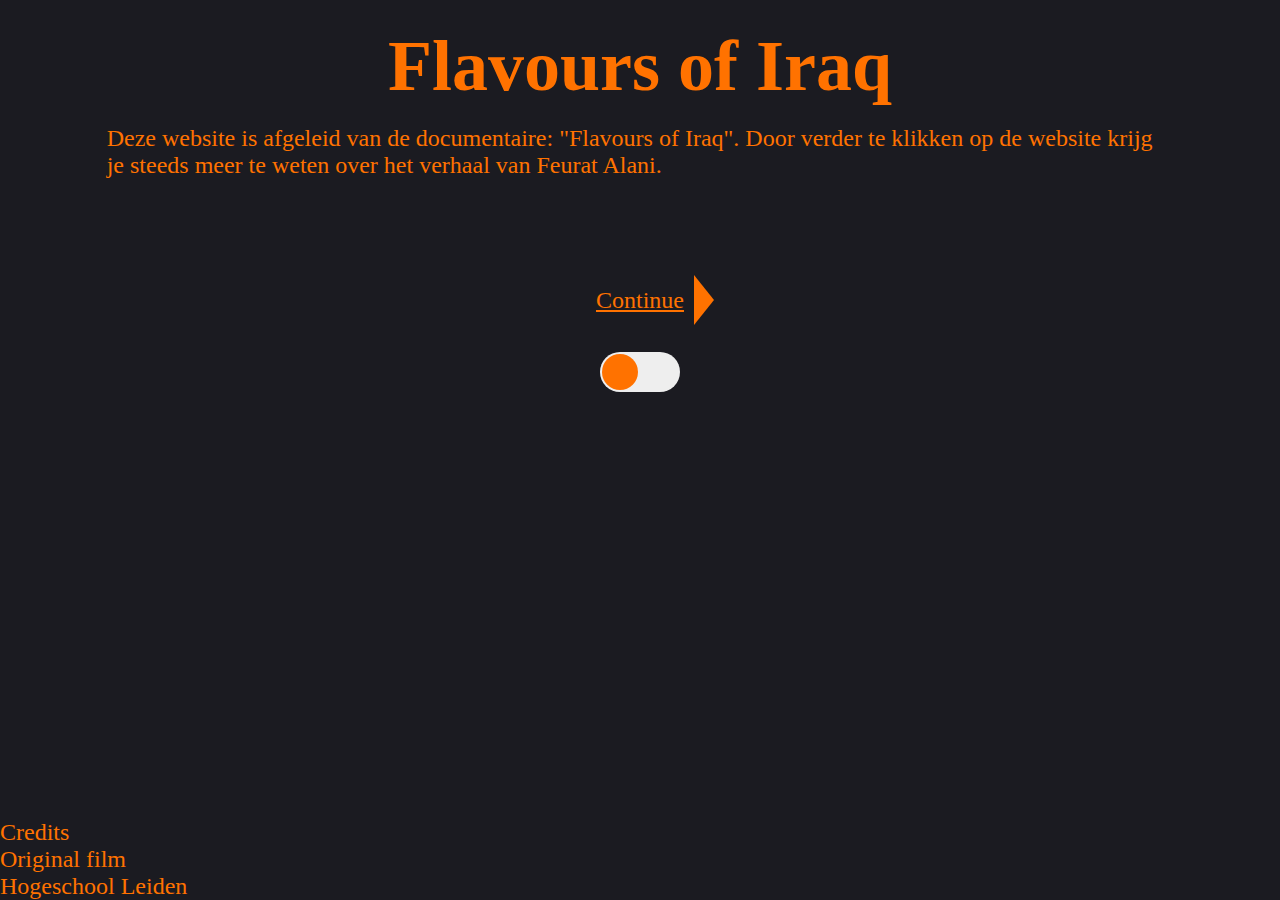
==== index.html @ 8158e74f "Sound image JS, Hub--grid images, hubpagina basis" ====
<!DOCTYPE html>
<html lang="nl" dir="ltr">
  <head>
    <meta charset="utf-8">
    <meta name="viewport" content="width=device-width, initial-scale=1"/>
    <link href="https://fonts.googleapis.com/css2?family=Syne+Mono&display=swap" rel="stylesheet">
    <link rel="stylesheet" href="css/main.css"/>
    <title>Flavours of Iraq - Interactive Website</title>
  </head>
  <body>
    <main>
      <div class="home--grid">
        <section class="title">
          <h1>Flavours of Iraq</h1>
        </section>
        <section class="uitleg">
          <p>Deze website is afgeleid van de documentaire: "Flavours of Iraq". Door verder te klikken op de website krijg je steeds meer te weten over het verhaal van Feurat Alani.</p>
        </section>
        <section class="arrow">
          <a href="hub.html" class="btn">Continue</a>
        </section>
        <section class="audio--image">
          <figure><img id="audioFoto" src="img/soundOn.png" alt=""></figure>
        </section>
        <section class="audio--toggle">
          <input type="checkbox" id="toggle" class="checkbox" onclick="swapImage()">
          <label for="toggle" class="switch"></label>
        </section>
        <footer class="footer">
          <ul>
            <li>Credits</li>
            <li>Original film</li>
            <li>Hogeschool Leiden</li>
          </ul>
        </footer>
      </div>
    </main>
  <script src="js/main.js"></script>
  </body>
</html>
---- css/main.css ----
*, *::before, *::after{
  margin: 0;
  padding: 0;
  box-sizing: border-box;
}

html{
  font-size: 62.5%;
  color: var(--main-color);
}

body{
  font-size: 2.4rem;
  background-color: var(--background-color);
}

:root{
  --background-color: #1b1b21;
  --main-color: #FF7200;
}

/*-----------Home Grid---------*/
.home--grid {
  display: grid;
  grid-template-columns: 0.5fr 1fr 1fr 1fr 1fr 1fr 0.5fr;
  grid-template-rows: 0.5fr 1fr 1fr 1fr 1fr 1fr 1fr auto 1fr 0.5fr;
  gap: 0px 0px;
  grid-template-areas:
    ". . . . . . ."
    ". . titel titel titel . ."
    ". . titel titel titel . ."
    ". uitleg uitleg uitleg uitleg uitleg ."
    ". uitleg uitleg uitleg uitleg uitleg ."
    ". . . . . . ."
    ". . . arrow . . ."
    ". . . audio--image . . ."
    ". . . audio--toggle . . ."
    "footer footer footer footer footer footer footer";
}

.title {
  grid-area: titel;
  font-size: 150%;
  text-align: center;
}

.uitleg { grid-area: uitleg; }

.footer { grid-area: footer; }

.audio--toggle {
  grid-area: audio--toggle;
  text-align: center;
}

.audio--image {
  grid-area: audio--image;
}

.arrow {
  grid-area: arrow;
  text-align: center;
}


/*---------Arrow-------------*/
a.btn{
    height:50px;
    line-height:50px;
    vertical-align:middle;
    text-align:center;
    padding:0 10px;
    color: var(--main-color);
    background-color: var(--background-color);
    position:relative;
    display:inline-block;
}
a.btn:after{
    position:absolute;
    right:-20px;
    content:" ";
    width: 0px;
    height: 0px;
    border-style: solid;
    border-width: 25px 0 25px 20px;
    border-color: transparent transparent transparent var(--main-color);
}
a.btn:hover{
    background-color:red;
}
a.btn:hover:after{
    width: 0px;
    height: 0px;
    border-style: solid;
    border-width: 25px 0 25px 20px;
    border-color: transparent transparent transparent var(--main-color);
}

/*-------Audio Image----------*/
.audio--image > figure > img{
  max-width: 100%;
}
/*---------Audio Button--------*/
.switch{
  position: relative;
  display: inline-block;
  width: 40px;
  height: 20px;
  background-color: #eee;
  border-radius: 20px;
  transition: all 0.3s;
}

.switch::after{
  content: "";
  position: absolute;
  width: 18px;
  height: 18px;
  border-radius: 50%;
  background-color: var(--main-color);
  top: 1px;
  left: 1px;
  transition: all 0.3s;
}

.checkbox:checked + .switch::after{
  left: 20px;
}

.checkbox:checked + .switch{
  background-color: lightblue;
}

.checkbox{
  display: none;
}


/*------------------Grid--hubpagina-------------*/
.grid--hubpagina {
  display: grid;
  grid-template-columns: 0.5fr 1fr 1fr 1fr 0.5fr;
  grid-template-rows: 0.5fr 1fr 1fr 1fr 0.5fr;
  gap: 30px 30px;
  height: 100vh;
  grid-template-areas:
    ". . . . ."
    ". fragment--1 fragment--2 fragment--3 ."
    ". fragment--4 fragment--5 fragment--6 ."
    ". fragment--7 fragment--8 fragment--9 ."
    ". . . . .";
}

.fragment--1 { grid-area: fragment--1; }

.fragment--2 { grid-area: fragment--2; }

.fragment--3 { grid-area: fragment--3; }

.fragment--4 { grid-area: fragment--4; }

.fragment--5 { grid-area: fragment--5; }

.fragment--6 { grid-area: fragment--6; }

.fragment--7 { grid-area: fragment--7; }

.fragment--8 { grid-area: fragment--8; }

.fragment--9 { grid-area: fragment--9; }


.grid--hubpagina > div {
  text-align: center;
}

.grid--hubpagina > div > a > img {
  max-width: 22vw;
  max-height: 22vh;
}
/*----Footer----*/
footer{
  position: absolute;
  bottom: 0;
  display: inline-block;
  float: left;
}


/*-------------Media Querries-----------*/
@media only screen and (min-width: 800px) {
  /*---------Audio Button-------------*/
  .switch{
    width: 80px;
    height: 40px;
    border-radius: 20px;
  }

  .switch::after{
    width: 36px;
    height: 36px;
    border-radius: 50%;
    top: 2px;
    left: 2px;
  }

  .checkbox:checked + .switch::after{
    left: 40px;
  }
}
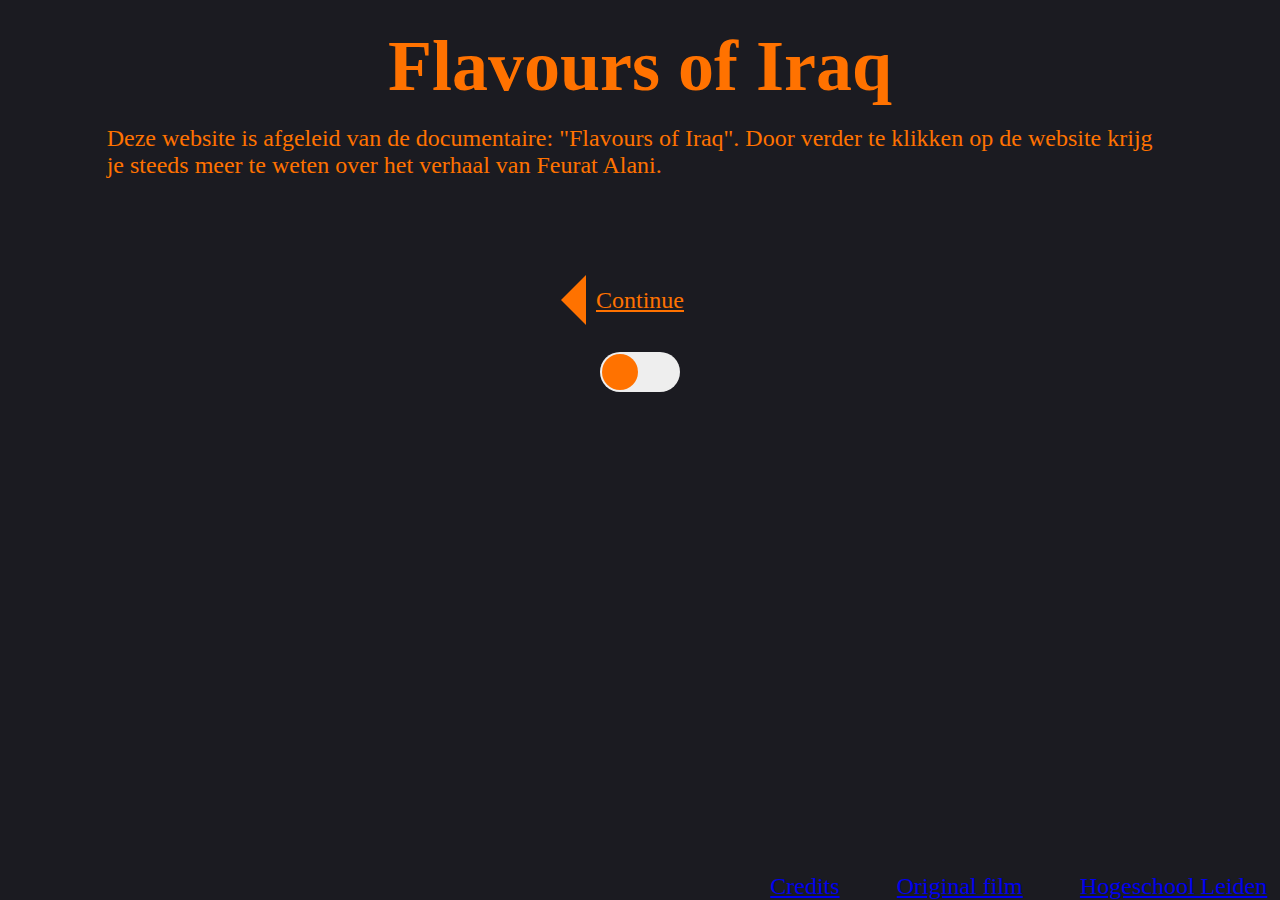
==== commit 8004a0a5: "Overkopie van andere repo, credits pagina, terugknop verbeterd" ====
--- a/index.html
+++ b/index.html
@@ -8,33 +8,44 @@
     <title>Flavours of Iraq - Interactive Website</title>
   </head>
   <body>
-    <main>
-      <div class="home--grid">
-        <section class="title">
-          <h1>Flavours of Iraq</h1>
-        </section>
-        <section class="uitleg">
-          <p>Deze website is afgeleid van de documentaire: "Flavours of Iraq". Door verder te klikken op de website krijg je steeds meer te weten over het verhaal van Feurat Alani.</p>
-        </section>
-        <section class="arrow">
-          <a href="hub.html" class="btn">Continue</a>
-        </section>
-        <section class="audio--image">
-          <figure><img id="audioFoto" src="img/soundOn.png" alt=""></figure>
-        </section>
-        <section class="audio--toggle">
-          <input type="checkbox" id="toggle" class="checkbox" onclick="swapImage()">
-          <label for="toggle" class="switch"></label>
-        </section>
-        <footer class="footer">
-          <ul>
-            <li>Credits</li>
-            <li>Original film</li>
-            <li>Hogeschool Leiden</li>
-          </ul>
-        </footer>
-      </div>
-    </main>
-  <script src="js/main.js"></script>
+    <div class="startingOverlay">
+      <main>
+        <div class="home--grid">
+          <section class="title">
+            <h1>Flavours of Iraq</h1>
+          </section>
+          <section class="uitleg">
+            <p>Deze website is afgeleid van de documentaire: "Flavours of Iraq". Door verder te klikken op de website krijg je steeds meer te weten over het verhaal van Feurat Alani.</p>
+          </section>
+          <section class="arrow">
+            <a href="hub.html" class="btn">Continue</a>
+          </section>
+          <section class="audio--image">
+            <figure><img id="audioFoto" src="img/soundOn.png" alt=""></figure>
+          </section>
+          <section class="audio--toggle">
+            <input type="checkbox" id="toggle" class="checkbox" onclick="swapImage()">
+            <label for="toggle" class="switch"></label>
+          </section>
+          <footer class="footer">
+            <ul>
+              <li><a href="credits.html">Credits</a></li>
+              <li><a href="https://www.idfa.nl/en/film/224844ca-5938-4c73-aeea-41bb2dd641f7/flavours-of-iraq">Original film</a></li>
+              <li><a href="https://www.hsleiden.nl/">Hogeschool Leiden</a></li>
+            </ul>
+          </footer>
+        </div>
+      </main>
+    <script src="js/main.js"></script>
+    <!-- The core Firebase JS SDK is always required and must be listed first -->
+    <script src="/__/firebase/8.0.1/firebase-app.js"></script>
+
+    <!-- TODO: Add SDKs for Firebase products that you want to use
+         https://firebase.google.com/docs/web/setup#available-libraries -->
+    <script src="/__/firebase/8.0.1/firebase-analytics.js"></script>
+
+    <!-- Initialize Firebase -->
+    <script src="/__/firebase/init.js"></script>
+  </div>
   </body>
 </html>
--- a/css/main.css
+++ b/css/main.css
@@ -12,6 +12,8 @@
 body{
   font-size: 2.4rem;
   background-color: var(--background-color);
+  width: 100%;
+  height: 100%;
 }
 
 :root{
@@ -46,7 +48,16 @@
 
 .uitleg { grid-area: uitleg; }
 
-.footer { grid-area: footer; }
+.footer {
+  grid-area: footer;
+  right: 0;
+}
+
+.footer > ul > li {
+  display: inline-block;
+  margin-left: 3vw;
+  margin-right: 1vw;
+}
 
 .audio--toggle {
   grid-area: audio--toggle;
@@ -75,25 +86,30 @@
     position:relative;
     display:inline-block;
 }
-a.btn:after{
+a.btn:before{
     position:absolute;
-    right:-20px;
+    left:-25px;
     content:" ";
     width: 0px;
     height: 0px;
     border-style: solid;
-    border-width: 25px 0 25px 20px;
-    border-color: transparent transparent transparent var(--main-color);
+    border-width: 25px 25px 25px 0;
+    border-color: transparent var(--main-color) transparent transparent;
 }
 a.btn:hover{
-    background-color:red;
-}
-a.btn:hover:after{
+    background-color: var(--main-color);
+    color: var(--background-color);
+}
+a.btn:hover:before{
     width: 0px;
     height: 0px;
     border-style: solid;
-    border-width: 25px 0 25px 20px;
-    border-color: transparent transparent transparent var(--main-color);
+}
+
+
+.continue--arrow > .btn {
+  float: right;
+  margin-right: 20px;
 }
 
 /*-------Audio Image----------*/
@@ -140,11 +156,12 @@
 .grid--hubpagina {
   display: grid;
   grid-template-columns: 0.5fr 1fr 1fr 1fr 0.5fr;
-  grid-template-rows: 0.5fr 1fr 1fr 1fr 0.5fr;
-  gap: 30px 30px;
+  grid-template-rows: 0.5fr auto 1fr 1fr 1fr 0.5fr;
+  gap: 25px 25px;
   height: 100vh;
   grid-template-areas:
     ". . . . ."
+    "extrazin extrazin extrazin extrazin extrazin"
     ". fragment--1 fragment--2 fragment--3 ."
     ". fragment--4 fragment--5 fragment--6 ."
     ". fragment--7 fragment--8 fragment--9 ."
@@ -178,6 +195,264 @@
   max-width: 22vw;
   max-height: 22vh;
 }
+
+.extrazin{
+  grid-area: extrazin;
+}
+
+.extrazin > h3{
+  text-align: center;
+  padding: 0 5vw;
+  color: #E8E8E8;
+  max-height: 40px;
+  /*opacity: 0.7;*/
+  /*animation-name: floating-text;*/
+  /*animation-iteration-count: infinite;*/
+  /*animation-duration: 3s;*/
+  animation: fadeIn ease 1s;
+}
+
+.darker {
+  filter: brightness(20%);
+}
+
+/*-----------Header Grid-----------------*/
+.header--grid {
+  display: grid;
+  grid-template-columns: 1fr 1fr;
+  grid-template-rows: auto;
+  gap: 0 0;
+  grid-template-areas:
+    "continue--arrow hub--icon"
+}
+
+.hub--icon {
+  grid-area: hub--icon;
+}
+
+.hub--icon > img {
+  float: right;
+}
+
+.continue--arrow {
+  grid-area: continue--arrow;
+}
+
+
+/*----------------Credits gridpagina-------------*/
+.credits--grid {
+  display: grid;
+  grid-template-columns: 1fr 1fr 1fr;
+  grid-template-rows: auto auto auto;
+  margin: 1em;
+  gap: 3em 3em;
+  grid-template-areas:
+    "creditsButton . ."
+    "creditsDevin creditsFeurat creditsHogeschool"
+    "creditsTom creditsIDFA creditsHogeschool"
+}
+
+.credits--button { grid-area: creditsButton}
+
+.credits--devin { grid-area: creditsDevin; }
+
+.credits--feurat { grid-area: creditsFeurat; }
+
+.credits--IDFA { grid-area: creditsIDFA; }
+
+.credits--tom { grid-area: creditsTom; }
+
+.credits--hogeschool { grid-area: creditsHogeschool; }
+
+.credits--tekst > h2{
+
+}
+
+/*------------Video Grid (Single)------------*/
+.video--grid--single {
+  display: grid;
+  grid-template-columns: 1fr 1fr;
+  grid-template-rows: auto 1fr 1fr;
+  gap: 15px 15px;
+  grid-template-areas:
+    "continue--arrow hub--icon"
+    "generosity--video generosity--video"
+    "tekst tekst"
+}
+
+.generosity--video {
+  grid-area: generosity--video;
+}
+
+.generosity--video--text {
+  grid-area: tekst;
+  text-align: center;
+}
+/*---------------Video grid (Double)--------*/
+.video--grid {
+  display: grid;
+  grid-template-columns: 1fr 1fr;
+  grid-template-rows: auto 1fr 0.5fr 1fr 0.5fr;
+  gap: 15px 15px;
+  grid-template-areas:
+    "continue--arrow hub--icon"
+    "obama--video obama--video"
+    "tekst1 tekst1"
+    "ending--video ending--video"
+    "tekst2 tekst2"
+}
+
+.hub--icon {
+  grid-area: hub--icon;
+  max-width: 15vw;
+  float: left;
+
+}
+
+.hub--icon > img {
+  max-width: 16vw;
+  max-height: 16vw;
+  margin: 5px;
+  max-width: 200px;
+}
+
+.continue--arrow {
+  grid-area: continue--arrow;
+  position: absolute;
+  left: 0;
+  margin-left: 20px;
+}
+
+.obama--video, .intro--video {
+  grid-area: obama--video;
+}
+
+.obama--video--text, .intro--video--text {
+  grid-area: tekst1;
+  text-align: center;
+}
+
+.ending--video, .apricot--video {
+  grid-area: ending--video;
+  max-width: 100vw;
+
+}
+
+.ending--video--text, .apricot--video--text {
+  grid-area: tekst2;
+  text-align: center;
+}
+
+
+.video--fragment {
+  max-width: 100vw;
+  height: auto;
+}
+
+/*----------------Voorleesboek-----------*/
+.book--grid {
+  display: grid;
+  grid-template-columns: 0.5fr 1fr 1fr 0.5fr;
+  grid-template-rows: 0.5fr 1fr 1fr 0.5fr;
+  gap: 0px 0px;
+  grid-template-areas:
+    ". . . ."
+    ". . book ."
+    ". . book ."
+    ". . . .";
+}
+
+.book {
+  transform-style: preserve-3d;
+  position: relative;
+  height: 55vh;
+  cursor: pointer;
+  backface-visibility: visible;
+  grid-area: book;
+
+}
+
+.front, .back, .page1, .page2, .page3, .page4, .page5, .page6 {
+  transform-style: preserve-3d;
+  position: absolute;
+  width: 35vw;
+  height: 100%;
+  top: 0; left: 0;
+  transform-origin: left center;
+  transition: transform 1.2s ease-in-out;
+}
+
+.front, .back {
+  background: #2F1000;
+}
+
+.front, .back, .page1, .page2, .page3, .page4, .page5, .page6 {
+  border-bottom-right-radius: .5em;
+  border-top-right-radius: .5em;
+}
+
+.page1, .page2 {
+  background: #efefef;
+}
+
+.page3, .page4 {
+  background: #f5f5f5;
+}
+
+.page5, .page6 {
+  background: #fafafa;
+}
+
+.page5 > p{
+  transform: rotateY(180deg);
+  margin: 5px;
+  color: black;
+  font-size: 0.6em;
+  font-family: sans-serif;
+}
+
+.book:hover .front {
+  transform: rotateY(-160deg) scale(1.2);
+  border-right: 1px solid black;
+}
+
+.book:hover .page1 {
+  transform: rotateY(-150deg) scale(1.2);
+  border-right: 1px solid black;
+}
+
+.book:hover .page2 {
+  transform: rotateY(-30deg) scale(1.2);
+  border-right: 1px solid black;
+}
+
+.book:hover .page3 {
+  transform: rotateY(-140deg) scale(1.2);
+  border-right: 1px solid black;
+}
+
+.book:hover .page4 {
+  transform: rotateY(-40deg) scale(1.2);
+  border-right: 1px solid black;
+}
+
+.book:hover .page5 {
+  transform: rotateY(-130deg) scale(1.2);
+  border-right: 1px solid black;
+  border-left: 1px solid black;
+}
+
+.book:hover .page6 {
+  transform: rotateY(-50deg) scale(1.2);
+  border-right: 1px solid black;
+}
+
+.book:hover .back {
+  transform: rotateY(-20deg) scale(1.2);
+  border-right: 1px solid black;
+}
+
+
 /*----Footer----*/
 footer{
   position: absolute;
@@ -189,7 +464,32 @@
 
 /*-------------Media Querries-----------*/
 @media only screen and (min-width: 800px) {
-  /*---------Audio Button-------------*/
+
+
+
+/*------------Book-------------------*/
+.book--grid {
+  display: grid;
+  grid-template-columns: 0.5fr 1fr 1fr 0.5fr;
+  grid-template-rows: 0.5fr 1fr 1fr 0.5fr;
+  gap: 0px 0px;
+  grid-template-areas:
+    ". . . ."
+    ". . book ."
+    ". . book ."
+    ". . . .";
+}
+
+.book{
+  height: 40vh;
+}
+
+.front, .back, .page1, .page2, .page3, .page4, .page5, .page6 {
+  width: 25vw;
+  height: 100%;
+}
+
+/*---------Audio Button-------------*/
   .switch{
     width: 80px;
     height: 40px;
@@ -208,3 +508,8 @@
     left: 40px;
   }
 }
+/*-----Animations------*/
+@keyframes fadeIn {
+  0% {opacity:0;}
+  100% {opacity:1;}
+}
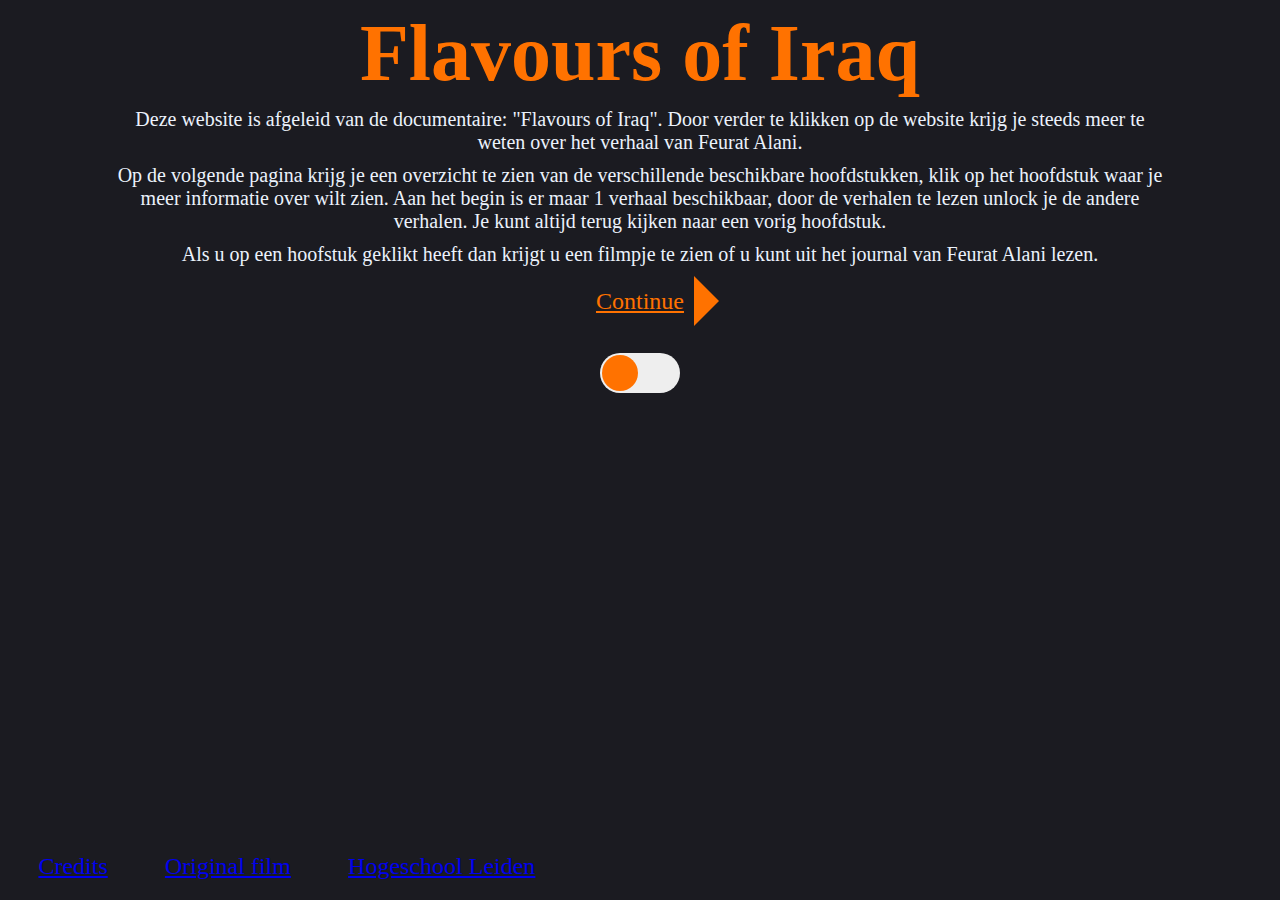
==== commit 20b4a0a0: "changed footer" ====
--- a/index.html
+++ b/index.html
@@ -5,10 +5,13 @@
     <meta name="viewport" content="width=device-width, initial-scale=1"/>
     <link href="https://fonts.googleapis.com/css2?family=Syne+Mono&display=swap" rel="stylesheet">
     <link rel="stylesheet" href="css/main.css"/>
+    <link rel="icon"
+          type="image/png"
+          href="/feurat.png">
+
     <title>Flavours of Iraq - Interactive Website</title>
   </head>
   <body>
-    <div class="startingOverlay">
       <main>
         <div class="home--grid">
           <section class="title">
@@ -16,9 +19,11 @@
           </section>
           <section class="uitleg">
             <p>Deze website is afgeleid van de documentaire: "Flavours of Iraq". Door verder te klikken op de website krijg je steeds meer te weten over het verhaal van Feurat Alani.</p>
+            <p>Op de volgende pagina krijg je een overzicht te zien van de verschillende beschikbare hoofdstukken, klik op het hoofdstuk waar je meer informatie over wilt zien. Aan het begin is er maar 1 verhaal beschikbaar, door de verhalen te lezen unlock je de andere verhalen. Je kunt altijd terug kijken naar een vorig hoofdstuk.</p>
+            <p>Als u op een hoofstuk geklikt heeft dan krijgt u een filmpje te zien of u kunt uit het journal van Feurat Alani lezen.</p>
           </section>
           <section class="arrow">
-            <a href="hub.html" class="btn">Continue</a>
+            <a href="hub.html" class="btn_continue">Continue</a>
           </section>
           <section class="audio--image">
             <figure><img id="audioFoto" src="img/soundOn.png" alt=""></figure>
@@ -27,6 +32,7 @@
             <input type="checkbox" id="toggle" class="checkbox" onclick="swapImage()">
             <label for="toggle" class="switch"></label>
           </section>
+        </div>
           <footer class="footer">
             <ul>
               <li><a href="credits.html">Credits</a></li>
@@ -34,7 +40,6 @@
               <li><a href="https://www.hsleiden.nl/">Hogeschool Leiden</a></li>
             </ul>
           </footer>
-        </div>
       </main>
     <script src="js/main.js"></script>
     <!-- The core Firebase JS SDK is always required and must be listed first -->
@@ -46,6 +51,5 @@
 
     <!-- Initialize Firebase -->
     <script src="/__/firebase/init.js"></script>
-  </div>
   </body>
 </html>
--- a/css/main.css
+++ b/css/main.css
@@ -19,38 +19,49 @@
 :root{
   --background-color: #1b1b21;
   --main-color: #FF7200;
+  --text-color-white: #ebf2fc;
 }
 
 /*-----------Home Grid---------*/
 .home--grid {
   display: grid;
-  grid-template-columns: 0.5fr 1fr 1fr 1fr 1fr 1fr 0.5fr;
-  grid-template-rows: 0.5fr 1fr 1fr 1fr 1fr 1fr 1fr auto 1fr 0.5fr;
+  grid-template-columns: 0.5fr 1fr 1fr 0.5fr 1fr 1fr 0.5fr;
+  grid-template-rows: 0.1fr auto 0.1fr 1fr 1fr auto auto auto 0.1fr;
   gap: 0px 0px;
   grid-template-areas:
     ". . . . . . ."
     ". . titel titel titel . ."
-    ". . titel titel titel . ."
+    ". . . . . . ."
     ". uitleg uitleg uitleg uitleg uitleg ."
     ". uitleg uitleg uitleg uitleg uitleg ."
-    ". . . . . . ."
     ". . . arrow . . ."
     ". . . audio--image . . ."
     ". . . audio--toggle . . ."
-    "footer footer footer footer footer footer footer";
-}
-
+    ". . . . . . ."
+}
 .title {
   grid-area: titel;
-  font-size: 150%;
-  text-align: center;
-}
-
-.uitleg { grid-area: uitleg; }
-
-.footer {
-  grid-area: footer;
-  right: 0;
+  font-size: 3rem;
+  text-align: center;
+  height: 100%
+}
+
+.uitleg { grid-area: uitleg;
+color: var(--text-color-white);
+text-align: center;
+font-size: 2rem;
+}
+
+.uitleg > p {
+  margin-bottom: 10px;
+}
+
+footer{
+  position: absolute;
+  bottom: 0;
+  display: inline-block;
+  float: left;
+  margin-bottom: 20px;
 }
 
 .footer > ul > li {
@@ -86,6 +97,18 @@
     position:relative;
     display:inline-block;
 }
+
+a.btn_continue{
+    height:50px;
+    line-height:50px;
+    vertical-align:middle;
+    text-align:center;
+    padding:0 10px;
+    color: var(--main-color);
+    background-color: var(--background-color);
+    position:relative;
+    display:inline-block;
+}
 a.btn:before{
     position:absolute;
     left:-25px;
@@ -96,10 +119,23 @@
     border-width: 25px 25px 25px 0;
     border-color: transparent var(--main-color) transparent transparent;
 }
-a.btn:hover{
+
+a.btn_continue:before{
+    position:absolute;
+    right:-50px;
+    content:" ";
+    width: 0px;
+    height: 0px;
+    border-style: solid;
+    border-width: 25px 25px 25px 25px;
+    border-color: transparent transparent transparent var(--main-color);
+}
+a.btn_continue:hover{
     background-color: var(--main-color);
     color: var(--background-color);
 }
+
+
 a.btn:hover:before{
     width: 0px;
     height: 0px;
@@ -156,7 +192,7 @@
 .grid--hubpagina {
   display: grid;
   grid-template-columns: 0.5fr 1fr 1fr 1fr 0.5fr;
-  grid-template-rows: 0.5fr auto 1fr 1fr 1fr 0.5fr;
+  grid-template-rows: 0.5fr auto auto auto auto 0.5fr;
   gap: 25px 25px;
   height: 100vh;
   grid-template-areas:
@@ -187,8 +223,27 @@
 .fragment--9 { grid-area: fragment--9; }
 
 
+.fragment--1:hover { grid-area: fragment--1; transform: scale(1.1);}
+
+.fragment--2:hover { grid-area: fragment--2; transform: scale(1.1);}
+
+.fragment--3:hover { grid-area: fragment--3; transform: scale(1.1);}
+
+.fragment--4:hover { grid-area: fragment--4; transform: scale(1.1);}
+
+.fragment--5:hover { grid-area: fragment--5; transform: scale(1.1);}
+
+.fragment--6:hover { grid-area: fragment--6; transform: scale(1.1);}
+
+.fragment--7:hover { grid-area: fragment--7; transform: scale(1.1);}
+
+.fragment--8:hover { grid-area: fragment--8; transform: scale(1.1);}
+
+.fragment--9:hover { grid-area: fragment--9; transform: scale(1.1);}
+
 .grid--hubpagina > div {
   text-align: center;
+  transition: all 0.5s ease;
 }
 
 .grid--hubpagina > div > a > img {
@@ -204,7 +259,8 @@
   text-align: center;
   padding: 0 5vw;
   color: #E8E8E8;
-  max-height: 40px;
+  font-size: 3rem;
+  /* max-height: 40px; */
   /*opacity: 0.7;*/
   /*animation-name: floating-text;*/
   /*animation-iteration-count: infinite;*/
@@ -216,6 +272,8 @@
   filter: brightness(20%);
 }
 
+
+
 /*-----------Header Grid-----------------*/
 .header--grid {
   display: grid;
@@ -231,7 +289,7 @@
 }
 
 .hub--icon > img {
-  float: right;
+  text-align: right;
 }
 
 .continue--arrow {
@@ -304,16 +362,16 @@
 
 .hub--icon {
   grid-area: hub--icon;
-  max-width: 15vw;
   float: left;
 
 }
 
 .hub--icon > img {
-  max-width: 16vw;
-  max-height: 16vw;
+  max-height: 170px;
   margin: 5px;
-  max-width: 200px;
+  max-width: 170px;
+  width: 15vw;
+  float: right;
 }
 
 .continue--arrow {
@@ -352,8 +410,8 @@
 /*----------------Voorleesboek-----------*/
 .book--grid {
   display: grid;
-  grid-template-columns: 0.5fr 1fr 1fr 0.5fr;
-  grid-template-rows: 0.5fr 1fr 1fr 0.5fr;
+  grid-template-columns: 0.1fr 1fr 1fr 0.1fr;
+  grid-template-rows: 0.3fr 1fr 1fr 0.2fr;
   gap: 0px 0px;
   grid-template-areas:
     ". . . ."
@@ -364,32 +422,31 @@
 
 .book {
   transform-style: preserve-3d;
-  position: relative;
-  height: 55vh;
+  /* position: relative; */
+  height: 70vh;
+  max-height: 500px;
   cursor: pointer;
   backface-visibility: visible;
   grid-area: book;
-
 }
 
 .front, .back, .page1, .page2, .page3, .page4, .page5, .page6 {
   transform-style: preserve-3d;
   position: absolute;
-  width: 35vw;
+  width: 42vw;
   height: 100%;
   top: 0; left: 0;
   transform-origin: left center;
   transition: transform 1.2s ease-in-out;
+  border-bottom-right-radius: .5em;
+  border-top-right-radius: .5em;
+  font-size: 2rem;
 }
 
 .front, .back {
   background: #2F1000;
 }
 
-.front, .back, .page1, .page2, .page3, .page4, .page5, .page6 {
-  border-bottom-right-radius: .5em;
-  border-top-right-radius: .5em;
-}
 
 .page1, .page2 {
   background: #efefef;
@@ -404,11 +461,30 @@
 }
 
 .page5 > p{
-  transform: rotateY(180deg);
-  margin: 5px;
+  transform: rotateY(180deg) ;
+  margin: 10px 10px;
   color: black;
-  font-size: 0.6em;
+  font-size: 0.7em;
   font-family: sans-serif;
+  color: var(--background-color)
+}
+.page6 > p{
+  margin: 10px 10px;
+  color: black;
+  font-size: 0.7em;
+  font-family: sans-serif;
+  color: var(--background-color)
+}
+/* .page5 {
+  width: 60vw;
+  transform: translateX(-50%);
+  /* grid-row-end: 3; */
+  /* z-index: 102
+} */
+
+
+.book:active .page5 > p{
+  display: flex;
 }
 
 .book:hover .front {
@@ -417,33 +493,33 @@
 }
 
 .book:hover .page1 {
+  transform: rotateY(-155deg) scale(1.2);
+  border-right: 1px solid black;
+}
+
+.book:hover .page2 {
+  transform: rotateY(-25deg) scale(1.2);
+  border-right: 1px solid black;
+}
+
+.book:hover .page3 {
   transform: rotateY(-150deg) scale(1.2);
   border-right: 1px solid black;
 }
 
-.book:hover .page2 {
+.book:hover .page4 {
   transform: rotateY(-30deg) scale(1.2);
   border-right: 1px solid black;
 }
 
-.book:hover .page3 {
-  transform: rotateY(-140deg) scale(1.2);
-  border-right: 1px solid black;
-}
-
-.book:hover .page4 {
-  transform: rotateY(-40deg) scale(1.2);
-  border-right: 1px solid black;
-}
-
 .book:hover .page5 {
-  transform: rotateY(-130deg) scale(1.2);
+  transform: rotateY(-145deg) scale(1.2);
   border-right: 1px solid black;
   border-left: 1px solid black;
 }
 
 .book:hover .page6 {
-  transform: rotateY(-50deg) scale(1.2);
+  transform: rotateY(-35deg) scale(1.2);
   border-right: 1px solid black;
 }
 
@@ -453,13 +529,22 @@
 }
 
 
+.front > p {
+  color: white;
+  text-align: center;
+  position: absolute;
+  width: 80%;
+  margin: 0 10%;
+  top: 50%;
+  transform: translateY(-50%)
+  /* margin: 2rem 1rem; */
+}
+/*
+.book:hover .front, .back, .page1, .page2, .page3, .page4, .page5, .page6 {
+  width: 3
+} */
+
 /*----Footer----*/
-footer{
-  position: absolute;
-  bottom: 0;
-  display: inline-block;
-  float: left;
-}
 
 
 /*-------------Media Querries-----------*/
@@ -467,11 +552,20 @@
 
 
 
+  .title {
+    font-size: 4rem;
+  }
+
+
+  .extrazin > h3{
+    font-size: 5rem;
+  }
+
 /*------------Book-------------------*/
 .book--grid {
   display: grid;
-  grid-template-columns: 0.5fr 1fr 1fr 0.5fr;
-  grid-template-rows: 0.5fr 1fr 1fr 0.5fr;
+  grid-template-columns: 0.2fr 1fr 1fr 0.2fr;
+  grid-template-rows: 0.5fr 1fr 1fr 0.3fr;
   gap: 0px 0px;
   grid-template-areas:
     ". . . ."
@@ -481,12 +575,13 @@
 }
 
 .book{
-  height: 40vh;
+  height: 50vh;
 }
 
 .front, .back, .page1, .page2, .page3, .page4, .page5, .page6 {
-  width: 25vw;
-  height: 100%;
+  width: 40vw;
+  max-width: 450px;
+  font-size: 3rem;
 }
 
 /*---------Audio Button-------------*/
@@ -507,7 +602,21 @@
   .checkbox:checked + .switch::after{
     left: 40px;
   }
-}
+
+
+  .continue--arrow > .btn {
+    float: right;
+    margin-right: 20px;
+  }
+
+
+}
+
+/*
+@media only screen and (min-width: 800px) and (max-width: 1200px) {
+
+} */
+
 /*-----Animations------*/
 @keyframes fadeIn {
   0% {opacity:0;}
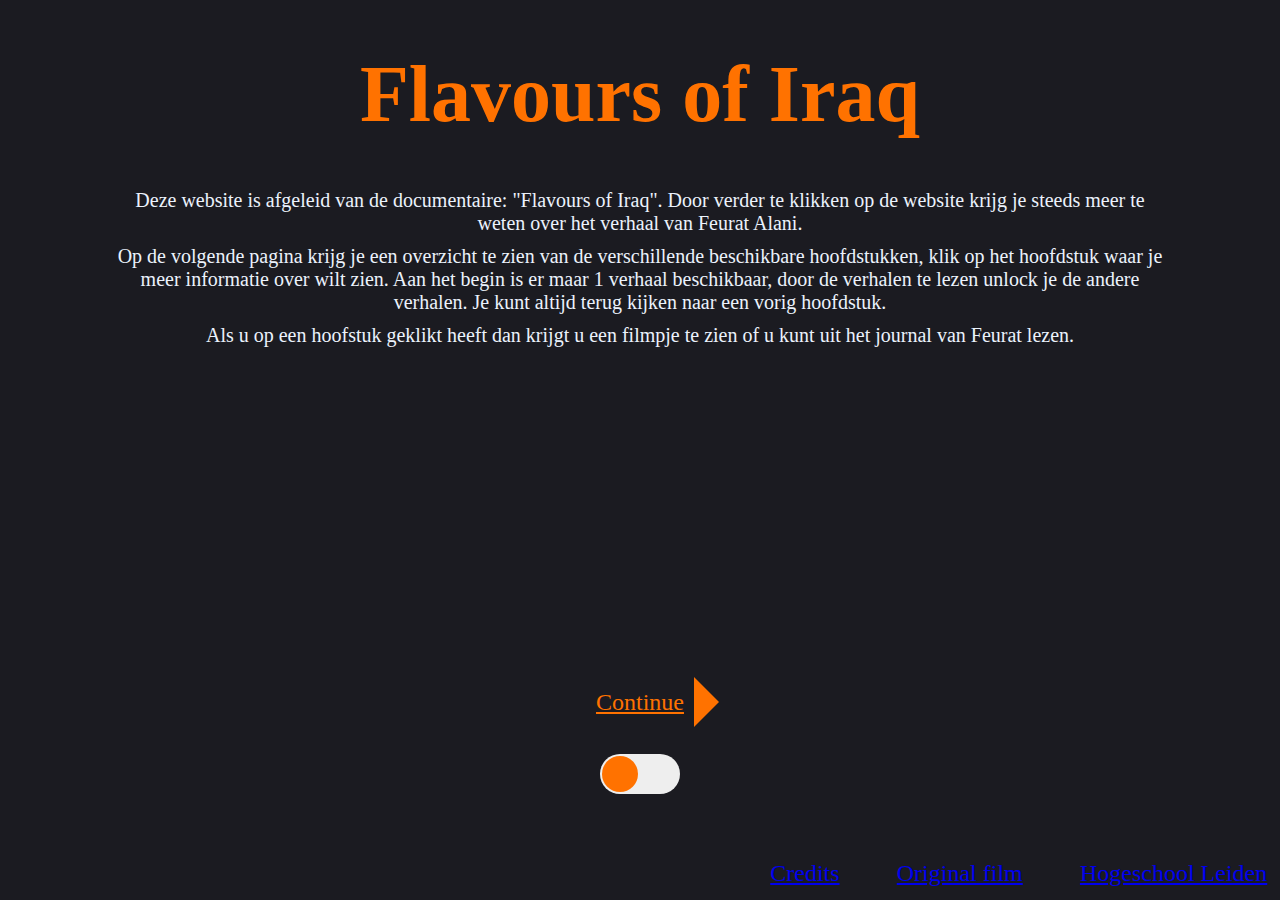
==== commit fd1efbfc: "fixed footer" ====
--- a/index.html
+++ b/index.html
@@ -20,7 +20,7 @@
           <section class="uitleg">
             <p>Deze website is afgeleid van de documentaire: "Flavours of Iraq". Door verder te klikken op de website krijg je steeds meer te weten over het verhaal van Feurat Alani.</p>
             <p>Op de volgende pagina krijg je een overzicht te zien van de verschillende beschikbare hoofdstukken, klik op het hoofdstuk waar je meer informatie over wilt zien. Aan het begin is er maar 1 verhaal beschikbaar, door de verhalen te lezen unlock je de andere verhalen. Je kunt altijd terug kijken naar een vorig hoofdstuk.</p>
-            <p>Als u op een hoofstuk geklikt heeft dan krijgt u een filmpje te zien of u kunt uit het journal van Feurat Alani lezen.</p>
+            <p>Als u op een hoofstuk geklikt heeft dan krijgt u een filmpje te zien of u kunt uit het journal van Feurat lezen.</p>
           </section>
           <section class="arrow">
             <a href="hub.html" class="btn_continue">Continue</a>
@@ -32,7 +32,6 @@
             <input type="checkbox" id="toggle" class="checkbox" onclick="swapImage()">
             <label for="toggle" class="switch"></label>
           </section>
-        </div>
           <footer class="footer">
             <ul>
               <li><a href="credits.html">Credits</a></li>
@@ -40,6 +39,7 @@
               <li><a href="https://www.hsleiden.nl/">Hogeschool Leiden</a></li>
             </ul>
           </footer>
+        </div>
       </main>
     <script src="js/main.js"></script>
     <!-- The core Firebase JS SDK is always required and must be listed first -->
--- a/css/main.css
+++ b/css/main.css
@@ -24,10 +24,12 @@
 
 /*-----------Home Grid---------*/
 .home--grid {
+  position: relative;
   display: grid;
   grid-template-columns: 0.5fr 1fr 1fr 0.5fr 1fr 1fr 0.5fr;
-  grid-template-rows: 0.1fr auto 0.1fr 1fr 1fr auto auto auto 0.1fr;
+  grid-template-rows: 0.1fr auto 0.1fr 1fr auto auto auto auto auto 100px;
   gap: 0px 0px;
+  min-height: 100vh;
   grid-template-areas:
     ". . . . . . ."
     ". . titel titel titel . ."
@@ -38,6 +40,7 @@
     ". . . audio--image . . ."
     ". . . audio--toggle . . ."
     ". . . . . . ."
+    "footer footer footer footer footer footer  footer"
 }
 .title {
   grid-area: titel;
@@ -56,12 +59,14 @@
   margin-bottom: 10px;
 }
 
-footer{
+.footer{
+  grid-area: footer;
   position: absolute;
   bottom: 0;
   display: inline-block;
-  float: left;
+  right: 0;
   margin-bottom: 20px;
+  height: 2rem;
 }
 
 .footer > ul > li {
